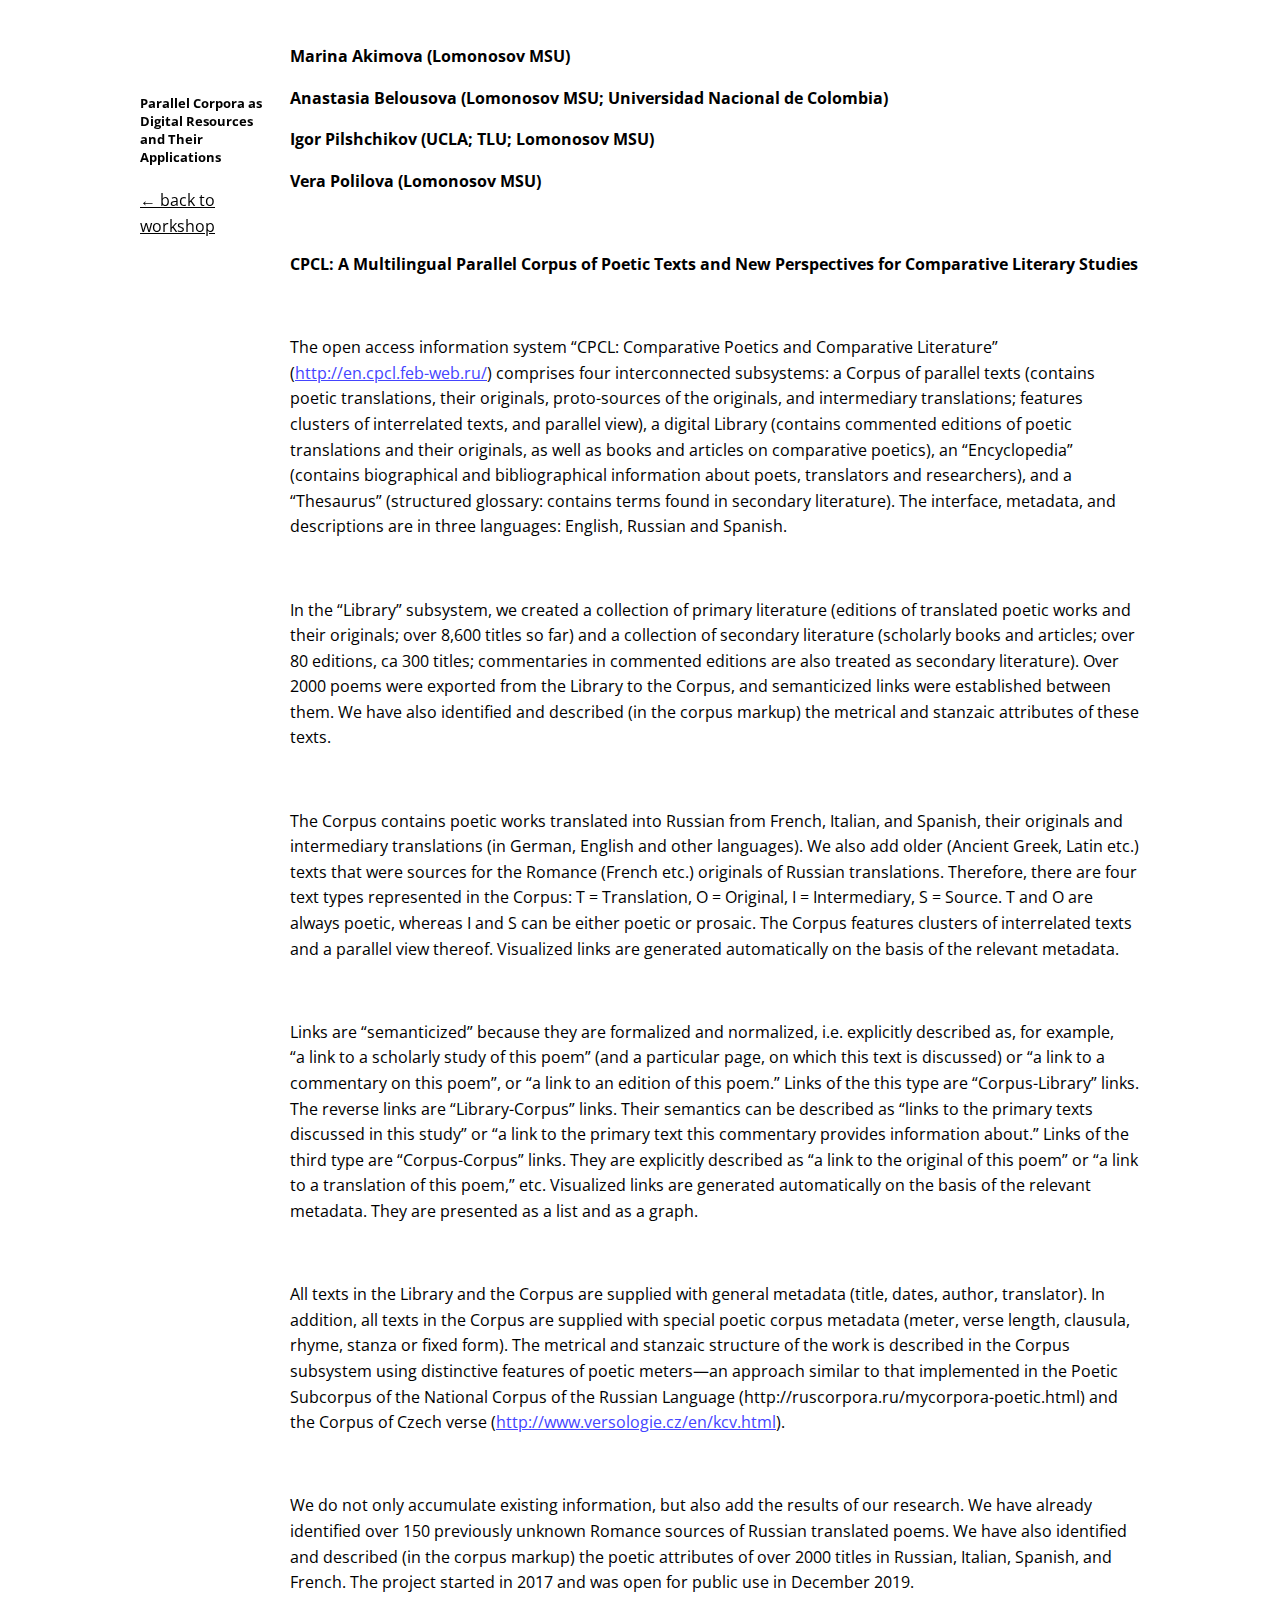
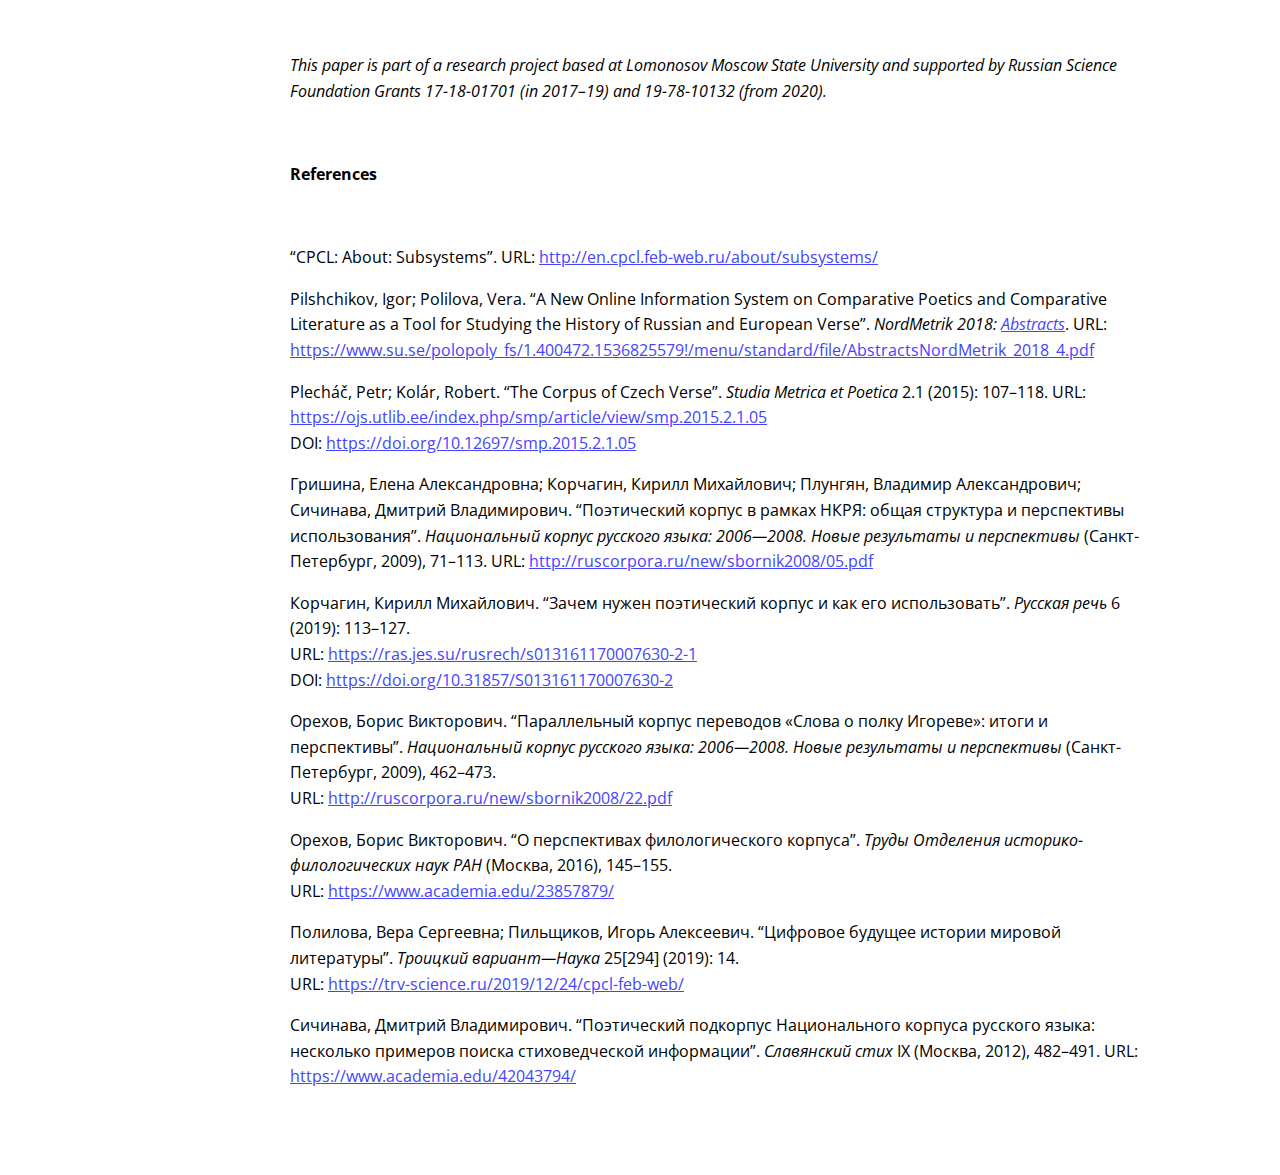
==== talks/Akimova_Belousova_Pilshchikov_Polilova.html @ 2f117783 "Schedule and misc updates" ====
<!DOCTYPE html>
<html lang="en">
<head>
	<meta charset="UTF-8">
	<title>CPCL: A Multilingual Parallel Corpus of Poetic Texts and New
		Perspectives for Comparative Literary Studies</title>
	<link rel="stylesheet" href="../style.css" />
	<link href="https://fonts.googleapis.com/css?family=Open+Sans:400,700&display=swap&subset=latin-ext" rel="stylesheet">
	<meta name="viewport" content="width=device-width, initial-scale=1">
</head>
<body>
	<div class="page">
		<div class="nav">
			<h5>
				Parallel Corpora as Digital Resources and Their Applications
			</h5>
			<ul>
				<li>
					<a href="/">&larr; back to workshop</a>
				</li>
			</ul>
		</div>
		<div class="content">
			


	
	
	
	
	

<p>
<b>Marina Akimova (Lomonosov MSU)</b></p>
<p>
<b>Anastasia Belousova (Lomonosov MSU; Universidad Nacional de
Colombia)</b></p>
<p>
<b>Igor Pilshchikov (UCLA; TLU; Lomonosov MSU)</b></p>
<p>
<b>Vera Polilova (Lomonosov MSU)</b></p>
<p><br />

</p>
<p>
<b>CPCL: A Multilingual Parallel Corpus of Poetic Texts and New
Perspectives for Comparative Literary Studies</b></p>
<p><br />

</p>
<p>The
open access information system “CPCL: Comparative Poetics and
Comparative Literature” (<a href="http://en.cpcl.feb-web.ru/">http://en.cpcl.feb-web.ru/</a>)
comprises four interconnected subsystems: a Corpus of parallel texts
(contains poetic translations, their originals, proto-sources of the
originals, and intermediary translations; features clusters of
interrelated texts, and parallel view), a digital Library (contains
commented editions of poetic translations and their originals, as
well as books and articles on comparative poetics), an “Encyclopedia”
(contains biographical and bibliographical information about poets,
translators and researchers), and a “Thesaurus” (structured
glossary: contains terms found in secondary literature). The
interface, metadata, and descriptions are in three languages:
English, Russian and Spanish. 
</p>
<p><br />

</p>
<p>In
the “Library” subsystem, we created a collection of primary
literature (editions of translated poetic works and their originals;
over 8,600 titles so far) and a collection of secondary literature
(scholarly books and articles; over 80 editions, ca 300 titles;
commentaries in commented editions are also treated as secondary
literature). Over 2000 poems were exported from the Library to the
Corpus, and semanticized links were established between them. We have
also identified and described (in the corpus markup) the metrical
and stanzaic attributes of these texts. 
</p>
<p><br />

</p>
<p>The
Corpus contains poetic works translated into Russian from French,
Italian, and Spanish, their originals and intermediary translations
(in German, English and other languages). We also add older (Ancient
Greek, Latin etc.) texts that were sources for the Romance (French
etc.) originals of Russian translations. Therefore, there are four
text types represented in the Corpus: T = Translation, O = Original,
I = Intermediary, S = Source. T and O are always poetic, whereas I
and S can be either poetic or prosaic. The Corpus features clusters
of interrelated texts and a parallel view thereof. Visualized links
are generated automatically on the basis of the relevant metadata.</p>
<p><br />

</p>
<p>Links
are “semanticized” because they are formalized and normalized,
i.e. explicitly described as, for example, “a link to a
scholarly study of this poem” (and a particular page, on which this
text is discussed) or “a link to a commentary on this poem”,
or “a link to an edition of this poem.” Links of the this
type are “Corpus-Library” links. The reverse links are
“Library-Corpus” links. Their semantics can be described as
“links to the primary texts discussed in this study” or “a link
to the primary text this commentary provides information about.”
Links of the third type are “Corpus-Corpus” links. They are
explicitly described as “a link to the original of this poem” or
“a link to a translation of this poem,” etc. Visualized links are
generated automatically on the basis of the relevant metadata. They
are presented as a list and as a graph. 
</p>
<p><br />

</p>
<p>All
texts in the Library and the Corpus are supplied with
general metadata (title, dates, author, translator). In addition, all
texts in the Corpus are supplied with special
poetic corpus metadata (meter, verse length, clausula, rhyme, stanza
or fixed form). The metrical
and stanzaic structure of the work is described in the Corpus
subsystem using distinctive features of poetic meters—an approach
similar to that implemented in the Poetic Subcorpus of the National
Corpus of the Russian Language
(http://ruscorpora.ru/mycorpora-poetic.html)
and the Corpus of Czech verse (<a href="http://www.versologie.cz/en/kcv.html">http://www.versologie.cz/en/kcv.html</a>).</p>
<p><br />

</p>
<p>We
do not only accumulate existing information, but also add the results
of our research. We have already identified over 150 previously
unknown Romance sources of Russian translated poems. We have also
identified and described (in the corpus markup) the poetic attributes
of over 2000 titles in Russian, Italian, Spanish, and French. The
project started in 2017 and was open for public use in December 2019.</p>
<p><br />

</p>
<p><i>This
paper is part of a research project based at </i><i>Lomonosov</i><i>
Moscow State University and supported by Russian Science Foundation
Grants 17-18-01701 (in 2017–19) and 19-78-10132 (from 2020).</i></p>
<p><br />

</p>
<p><b>References</b></p>
<p><br />

</p>
<p>“CPCL:
About: Subsystems”. URL:
<a href="http://en.cpcl.feb-web.ru/about/subsystems/">http://en.cpcl.feb-web.ru/about/subsystems/</a></p>
<p>
Pilshchikov, Igor; Polilova, Vera. “A New
Online Information System on Comparative Poetics and Comparative
Literature as a Tool for Studying the History of Russian and European
Verse”. <i>NordMetrik
</i><i>2018</i><i>:</i><i>
<a href="https://istina.ipmnet.ru/collections/162113944/">Abstracts</a></i>.
URL:<i>
</i><a href="https://www.su.se/polopoly_fs/1.400472.1536825579!/menu/standard/file/AbstractsNordMetrik_2018_4.pdf">https://www.su.se/polopoly_fs/1.400472.1536825579!/menu/standard/file/AbstractsNordMetrik_2018_4.pdf</a></p>
<p>
Plecháč, Petr; Kolár, Robert. “The
Corpus of Czech Verse”. <i>Studia
Metrica et Poetica</i> 2.1 (2015): 107–118. URL:
<a href="https://ojs.utlib.ee/index.php/smp/article/view/smp.2015.2.1.05">https://ojs.utlib.ee/index.php/smp/article/view/smp.2015.2.1.05</a>
<br />
DOI: <a href="https://doi.org/10.12697/smp.2015.2.1.05">https://doi.org/10.12697/smp.2015.2.1.05</a></p>
<p>
Гришина, Елена Александровна;
Корчагин, Кирилл Михайлович; Плунгян,
Владимир Александрович; Сичинава,
Дмитрий Владимирович. “Поэтический
корпус в рамках НКРЯ: общая структура
и перспективы использования”.
<i>Национальный корпус
русского языка: 2006—2008. Новые результаты
и перспективы</i> (Санкт-Петербург,
2009), 71–113. URL:
<a href="http://ruscorpora.ru/new/sbornik2008/05.pdf">http://ruscorpora.ru/new/sbornik2008/05.pdf</a></p>
<p>
Корчагин, Кирилл Михайлович.
“Зачем нужен поэтический
корпус и как его использовать”.
<i>Русская речь</i>
6 (2019): 113–127. <br />
URL:
<a href="https://ras.jes.su/rusrech/s013161170007630-2-1">https://ras.jes.su/rusrech/s013161170007630-2-1</a><br />
DOI:
<a href="https://doi.org/10.31857/S013161170007630-2">https://doi.org/10.31857/S013161170007630-2</a></p>
<p>
Орехов, Борис Викторович.
“Параллельный корпус
переводов «Слова о полку Игореве»: итоги
и перспективы”. <i>Национальный
корпус русского языка: 2006—2008. Новые
результаты и перспективы</i>
(Санкт-Петербург, 2009), 462–473.
<br />
URL:
<a href="http://ruscorpora.ru/new/sbornik2008/22.pdf">http://ruscorpora.ru/new/sbornik2008/22.pdf</a></p>
<p>
Орехов, Борис Викторович. “О
перспективах филологического корпуса”.
<i>Труды Отделения
историко-филологических наук РАН</i>
(Москва, 2016),
145–155. <br />
URL:
<a href="https://www.academia.edu/23857879/">https://www.academia.edu/23857879/</a></p>
<p>
Полилова, Вера Сергеевна;
Пильщиков, Игорь Алексеевич. “Цифровое
будущее истории мировой литературы”.
<i>Троицкий вариант—Наука</i>
25[294] (2019):
14. <br />
URL:
<a href="https://trv-science.ru/2019/12/24/cpcl-feb-web/">https://trv-science.ru/2019/12/24/cpcl-feb-web/</a></p>
<p>
Сичинава,
Дмитрий Владимирович. “Поэтический
подкорпус Национального корпуса русского
языка: несколько примеров поиска
стиховедческой информации”.
<i>Славянский стих</i>
IX (Москва, 2012), 482–491. URL:
<a href="https://www.academia.edu/42043794/">https://www.academia.edu/42043794/</a></p>
<p>
<br />

</p>



		</div>
	</div>
</body>
</html>
---- style.css ----
body {
	font-family: 'Open Sans', sans-serif;
	padding: 20px;
	font-size: 16px;
}

section {
	padding-top: 50px;
}
section > *:first-child {
	margin-top: 0;
}
p, li {
	line-height: 1.6em;
}
a {
	color: #4444ff;
}
li {
	margin: 0.5em 0;
}
img {
	max-width: 100%;
}

td {
	padding: 4px;
}

.page {
	max-width: 1000px;
	margin: 0 auto;
}

.where {
	font-size: 120%;
}

.nav {
	position: fixed;
	width: 140px;
	padding-top: 50px;
}
.nav ul, .nav li {
	list-style: none;
	padding: 0;
}
.nav ul {
	margin: 0;
}
.nav li {
	margin: 8px 0;
}
.nav a {
	color: black;
}
.nav h5 {
	margin-top: 0;
}

.break td {
	padding-top: 16px;
}

.content {
	padding-left: 150px; 
}

.schedule table td:first-child {
	white-space: nowrap;
}

@media (max-width: 500px) {
	body {
		font-size: 14px;
	}
	.nav {
		padding: 0;
		top: 0;
		left: 0;
		right: 0;
		width: 100%;
		background: white;
		border-bottom: 1px solid #ccc;
	}
	.nav ul {
		display: flex;
		flex-wrap: wrap;
	}
	.nav li {
		margin: 6px;
		font-size: 12px;
	}
	.nav h5 {
		display: none;
	}
	.content {
		padding-left: 0;
	}
}
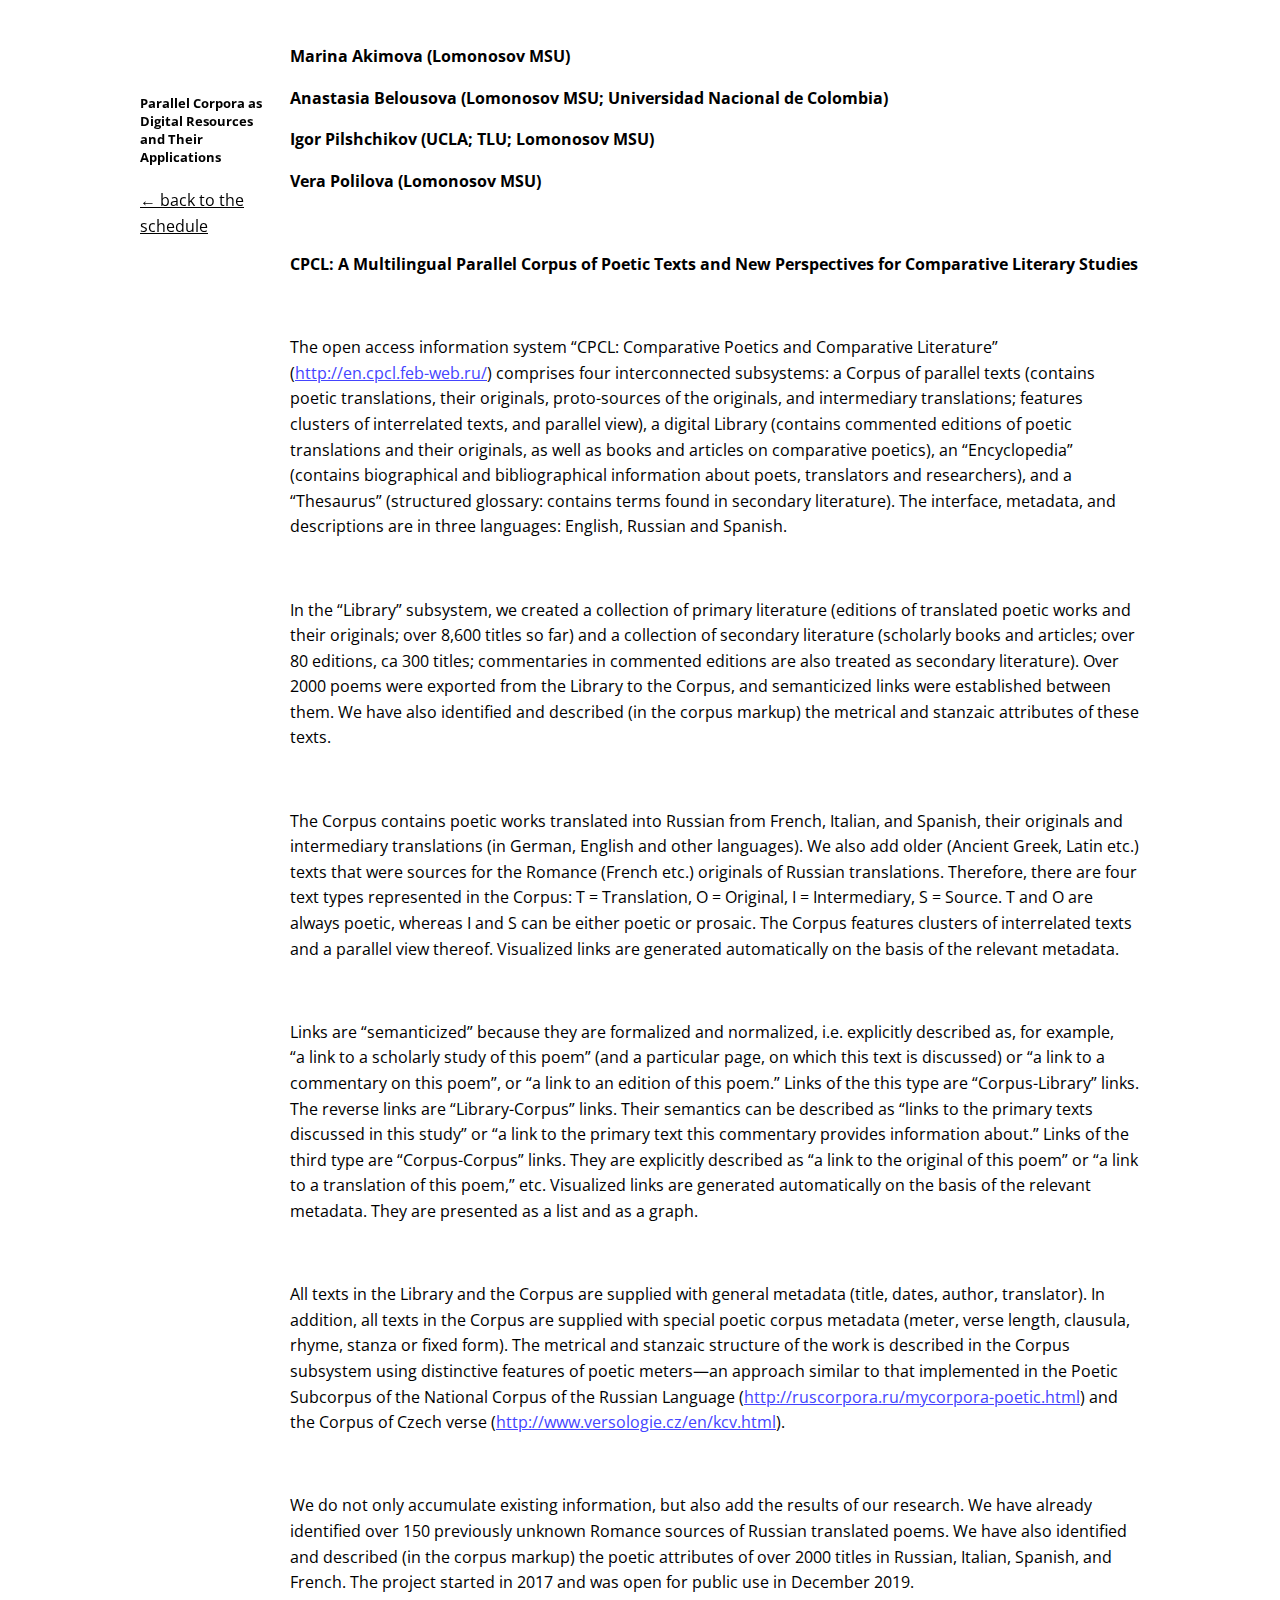
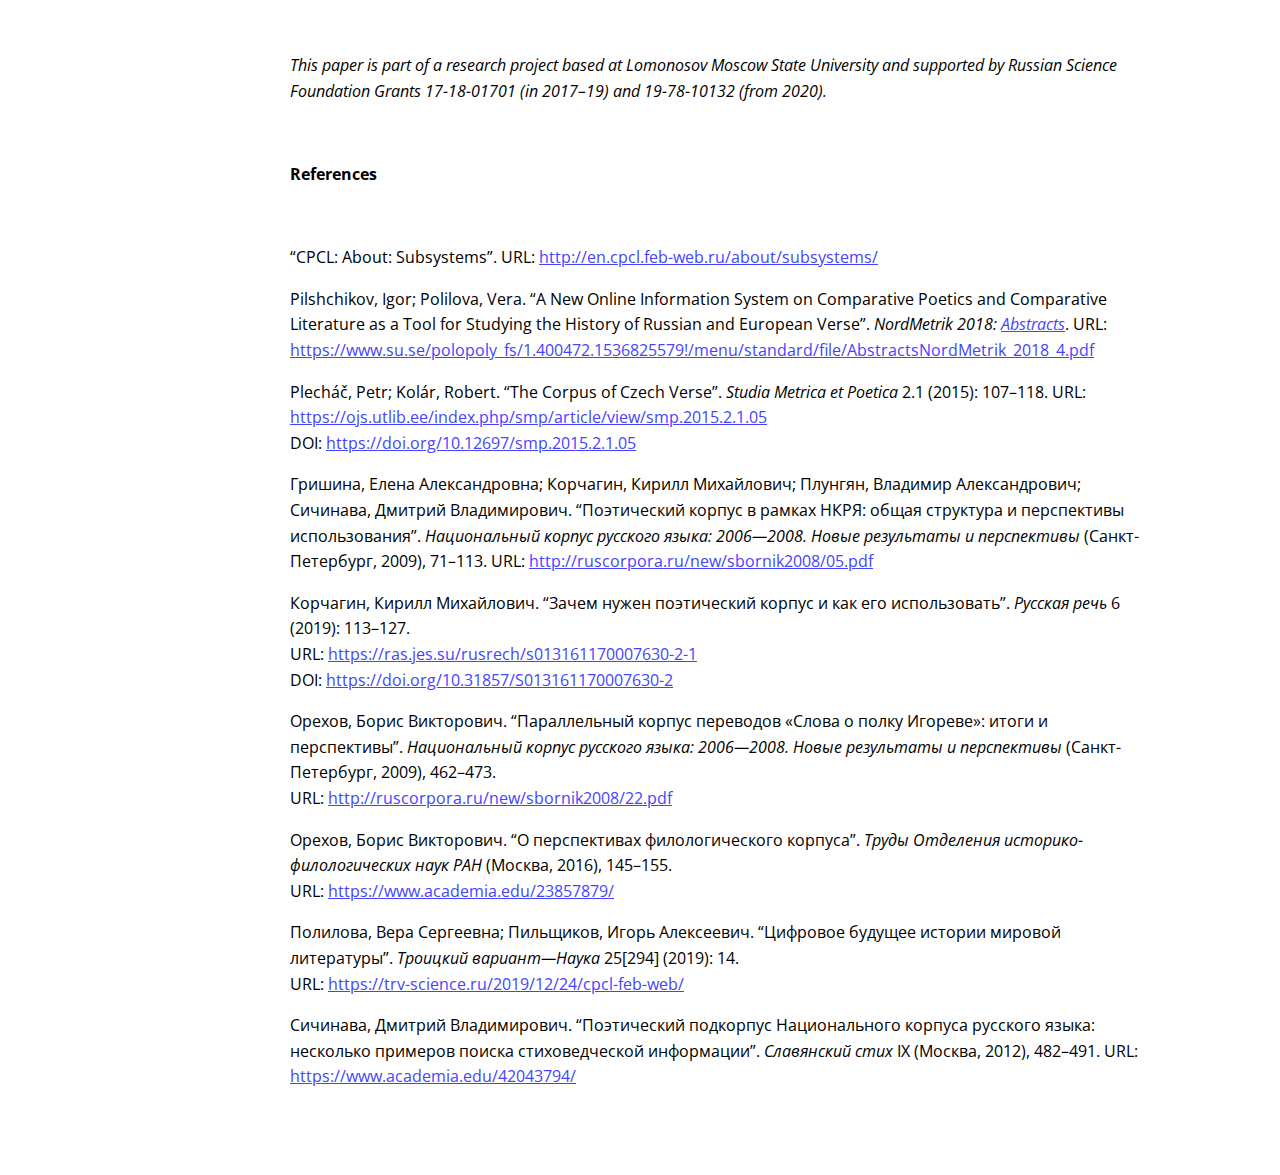
==== commit d4aade7c: "typos fixed" ====
--- a/talks/Akimova_Belousova_Pilshchikov_Polilova.html
+++ b/talks/Akimova_Belousova_Pilshchikov_Polilova.html
@@ -16,7 +16,7 @@
 			</h5>
 			<ul>
 				<li>
-					<a href="/">&larr; back to workshop</a>
+					<a href="/">&larr; back to the schedule</a>
 				</li>
 			</ul>
 		</div>
@@ -123,7 +123,7 @@
 subsystem using distinctive features of poetic meters—an approach
 similar to that implemented in the Poetic Subcorpus of the National
 Corpus of the Russian Language
-(http://ruscorpora.ru/mycorpora-poetic.html)
+(<a href="http://ruscorpora.ru/mycorpora-poetic.html">http://ruscorpora.ru/mycorpora-poetic.html</a>)
 and the Corpus of Czech verse (<a href="http://www.versologie.cz/en/kcv.html">http://www.versologie.cz/en/kcv.html</a>).</p>
 <p><br />
 
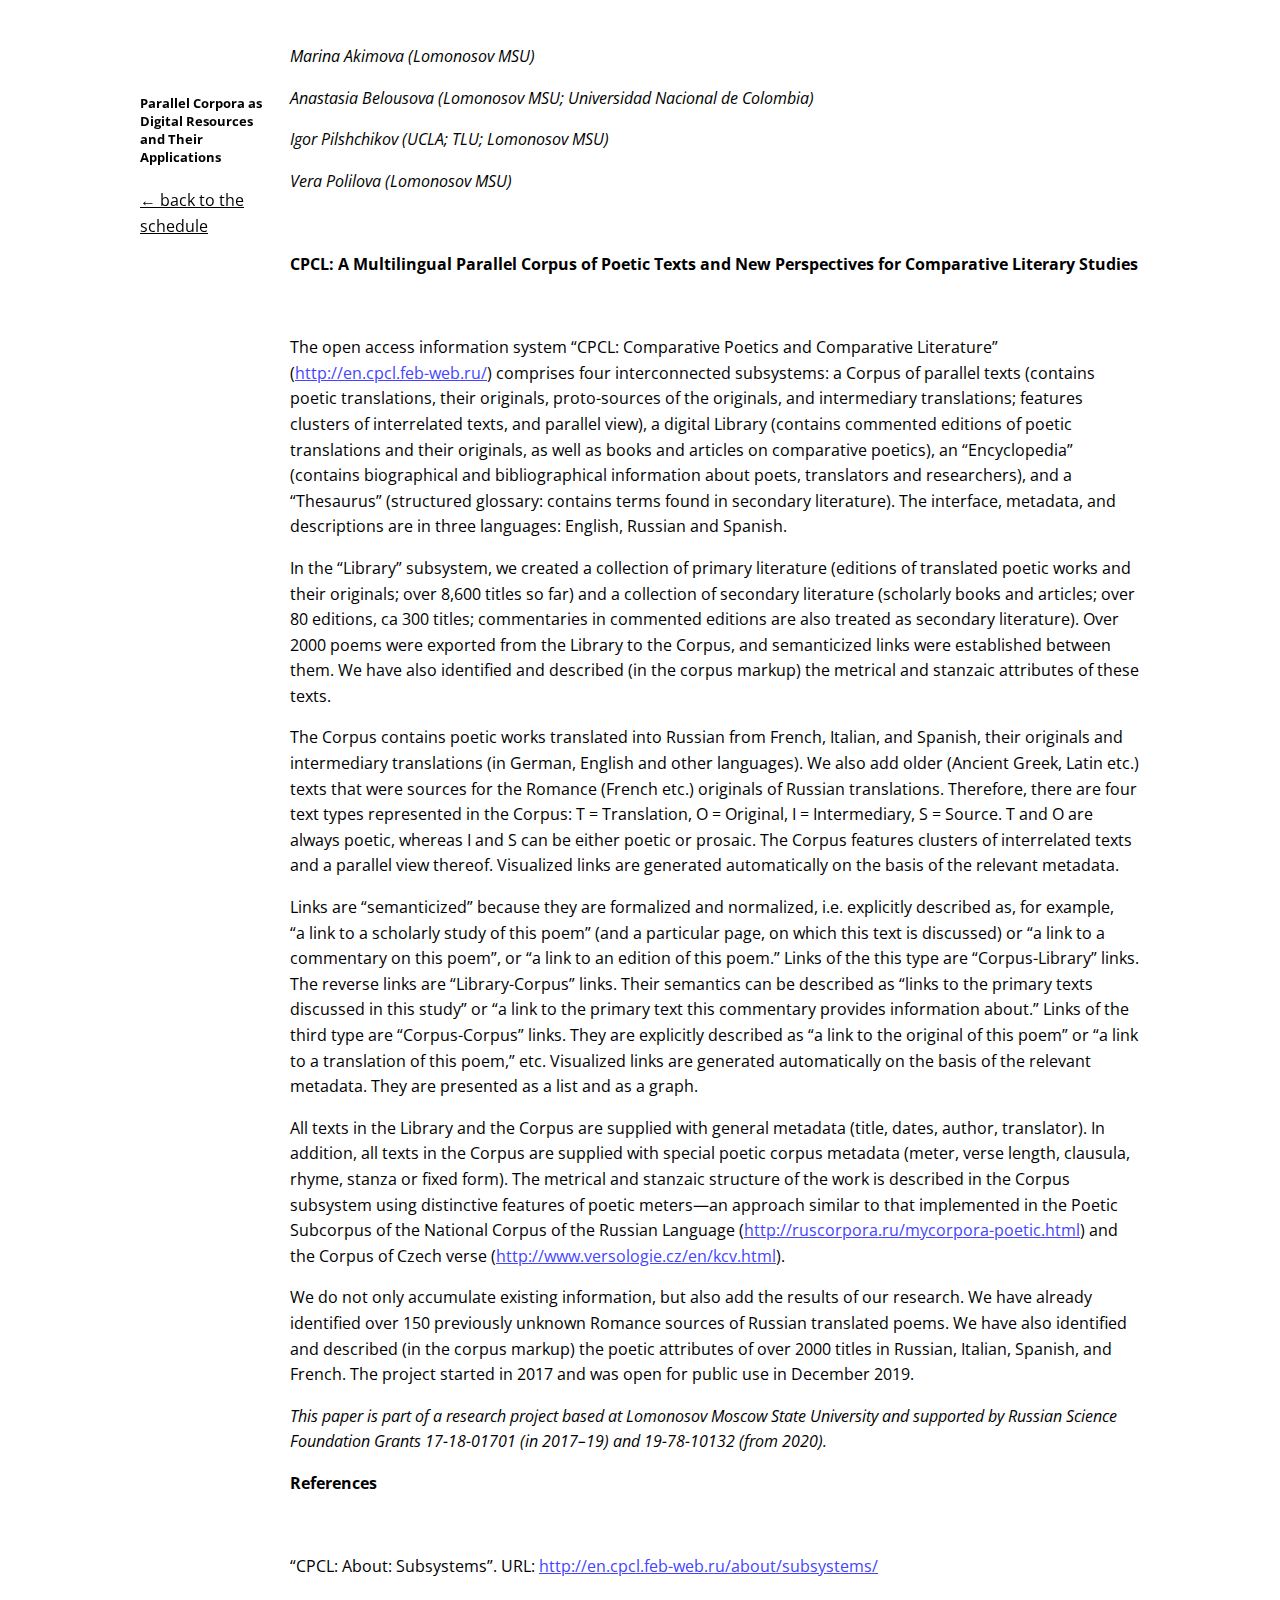
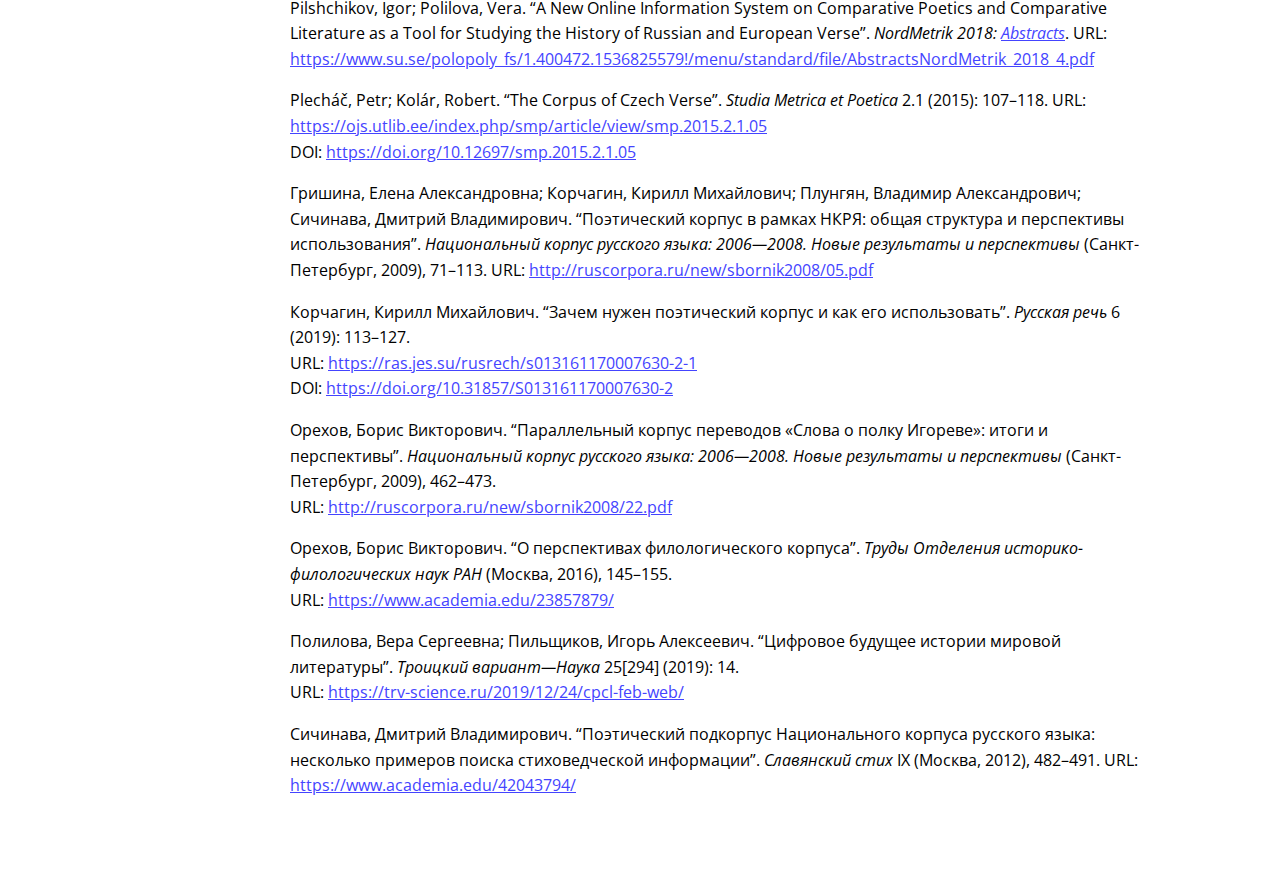
==== commit d02a8940: "typos fixed" ====
--- a/talks/Akimova_Belousova_Pilshchikov_Polilova.html
+++ b/talks/Akimova_Belousova_Pilshchikov_Polilova.html
@@ -31,14 +31,14 @@
 	
 
 <p>
-<b>Marina Akimova (Lomonosov MSU)</b></p>
-<p>
-<b>Anastasia Belousova (Lomonosov MSU; Universidad Nacional de
-Colombia)</b></p>
-<p>
-<b>Igor Pilshchikov (UCLA; TLU; Lomonosov MSU)</b></p>
-<p>
-<b>Vera Polilova (Lomonosov MSU)</b></p>
+<i>Marina Akimova (Lomonosov MSU)</i></p>
+<p>
+<i>Anastasia Belousova (Lomonosov MSU; Universidad Nacional de
+Colombia)</i></p>
+<p>
+<i>Igor Pilshchikov (UCLA; TLU; Lomonosov MSU)</i></p>
+<p>
+<i>Vera Polilova (Lomonosov MSU)</i></p>
 <p><br />
 
 </p>
@@ -63,9 +63,7 @@
 interface, metadata, and descriptions are in three languages:
 English, Russian and Spanish. 
 </p>
-<p><br />
-
-</p>
+
 <p>In
 the “Library” subsystem, we created a collection of primary
 literature (editions of translated poetic works and their originals;
@@ -77,9 +75,7 @@
 also identified and described (in the corpus markup) the metrical
 and stanzaic attributes of these texts. 
 </p>
-<p><br />
-
-</p>
+
 <p>The
 Corpus contains poetic works translated into Russian from French,
 Italian, and Spanish, their originals and intermediary translations
@@ -91,9 +87,8 @@
 and S can be either poetic or prosaic. The Corpus features clusters
 of interrelated texts and a parallel view thereof. Visualized links
 are generated automatically on the basis of the relevant metadata.</p>
-<p><br />
-
-</p>
+
+
 <p>Links
 are “semanticized” because they are formalized and normalized,
 i.e. explicitly described as, for example, “a link to a
@@ -110,9 +105,7 @@
 generated automatically on the basis of the relevant metadata. They
 are presented as a list and as a graph. 
 </p>
-<p><br />
-
-</p>
+
 <p>All
 texts in the Library and the Corpus are supplied with
 general metadata (title, dates, author, translator). In addition, all
@@ -125,9 +118,7 @@
 Corpus of the Russian Language
 (<a href="http://ruscorpora.ru/mycorpora-poetic.html">http://ruscorpora.ru/mycorpora-poetic.html</a>)
 and the Corpus of Czech verse (<a href="http://www.versologie.cz/en/kcv.html">http://www.versologie.cz/en/kcv.html</a>).</p>
-<p><br />
-
-</p>
+
 <p>We
 do not only accumulate existing information, but also add the results
 of our research. We have already identified over 150 previously
@@ -135,20 +126,16 @@
 identified and described (in the corpus markup) the poetic attributes
 of over 2000 titles in Russian, Italian, Spanish, and French. The
 project started in 2017 and was open for public use in December 2019.</p>
-<p><br />
-
-</p>
+
 <p><i>This
 paper is part of a research project based at </i><i>Lomonosov</i><i>
 Moscow State University and supported by Russian Science Foundation
 Grants 17-18-01701 (in 2017–19) and 19-78-10132 (from 2020).</i></p>
-<p><br />
 
 </p>
 <p><b>References</b></p>
 <p><br />
 
-</p>
 <p>“CPCL:
 About: Subsystems”. URL:
 <a href="http://en.cpcl.feb-web.ru/about/subsystems/">http://en.cpcl.feb-web.ru/about/subsystems/</a></p>
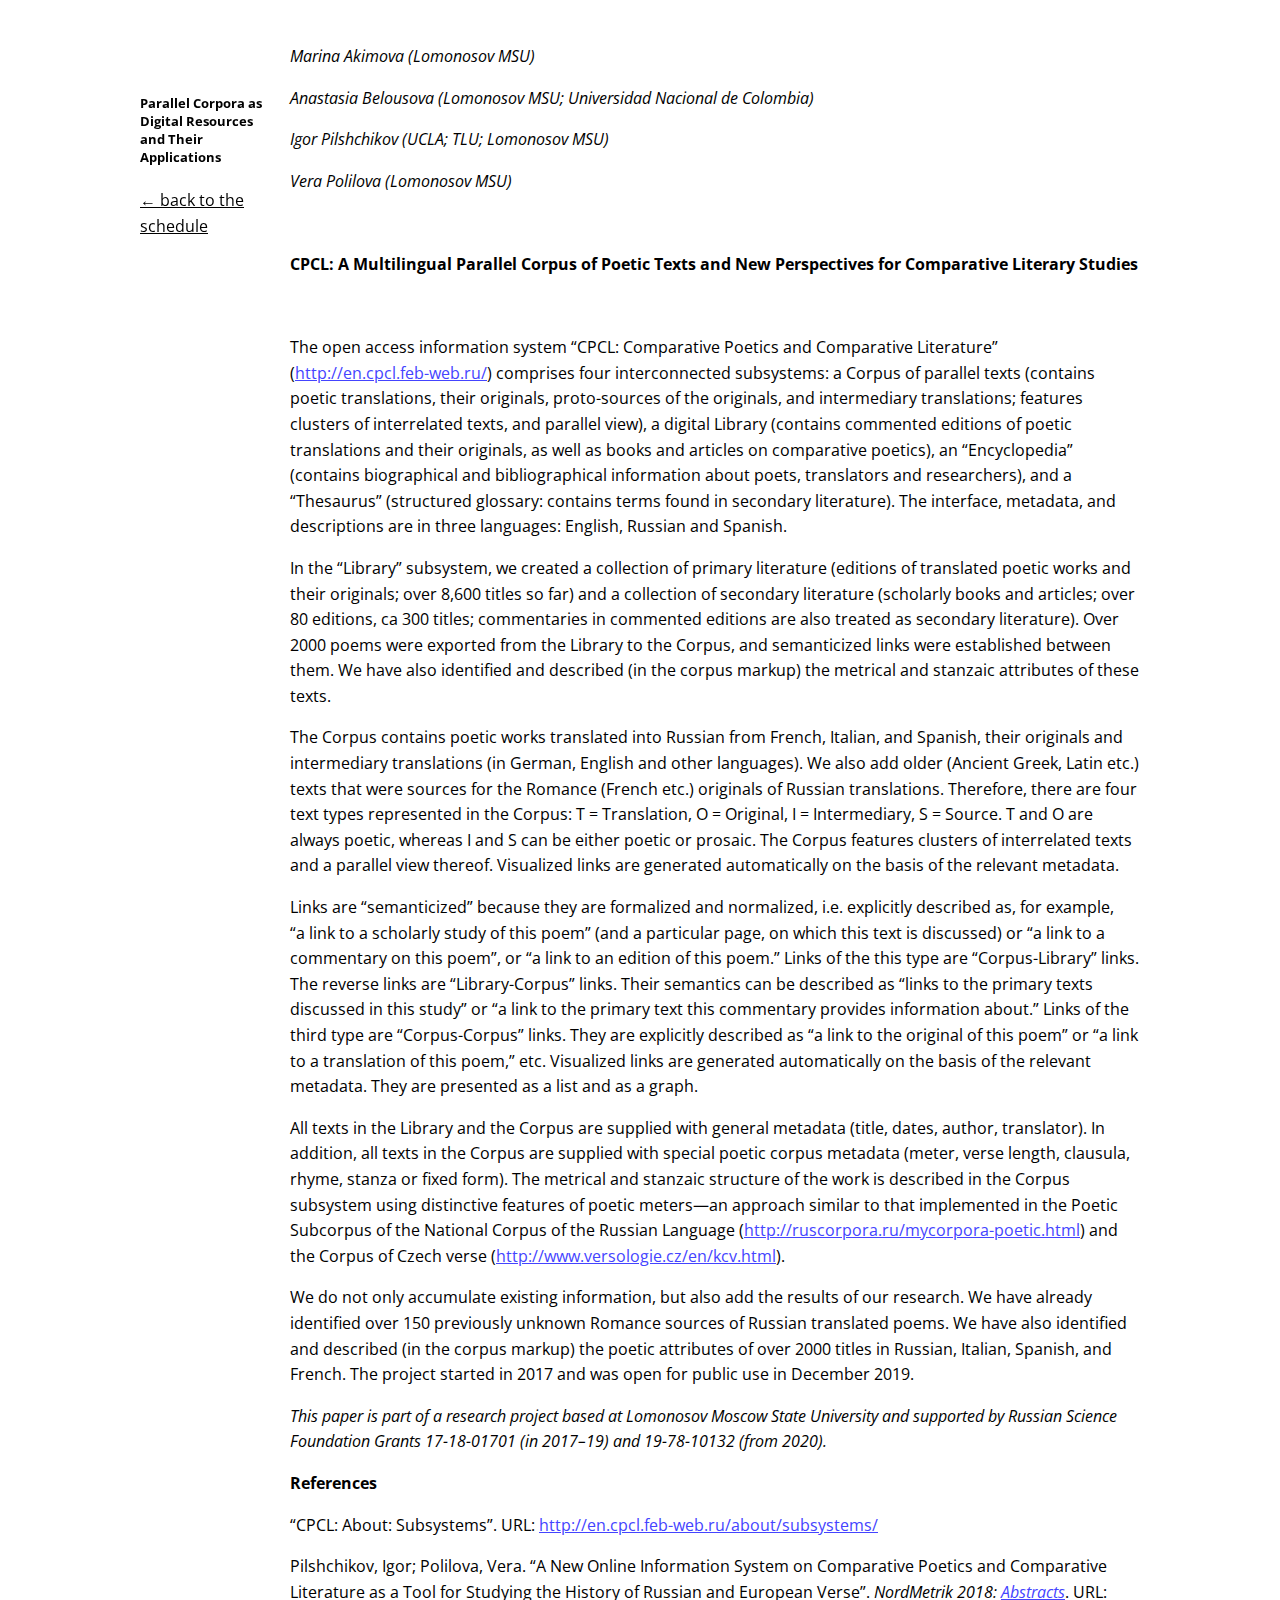
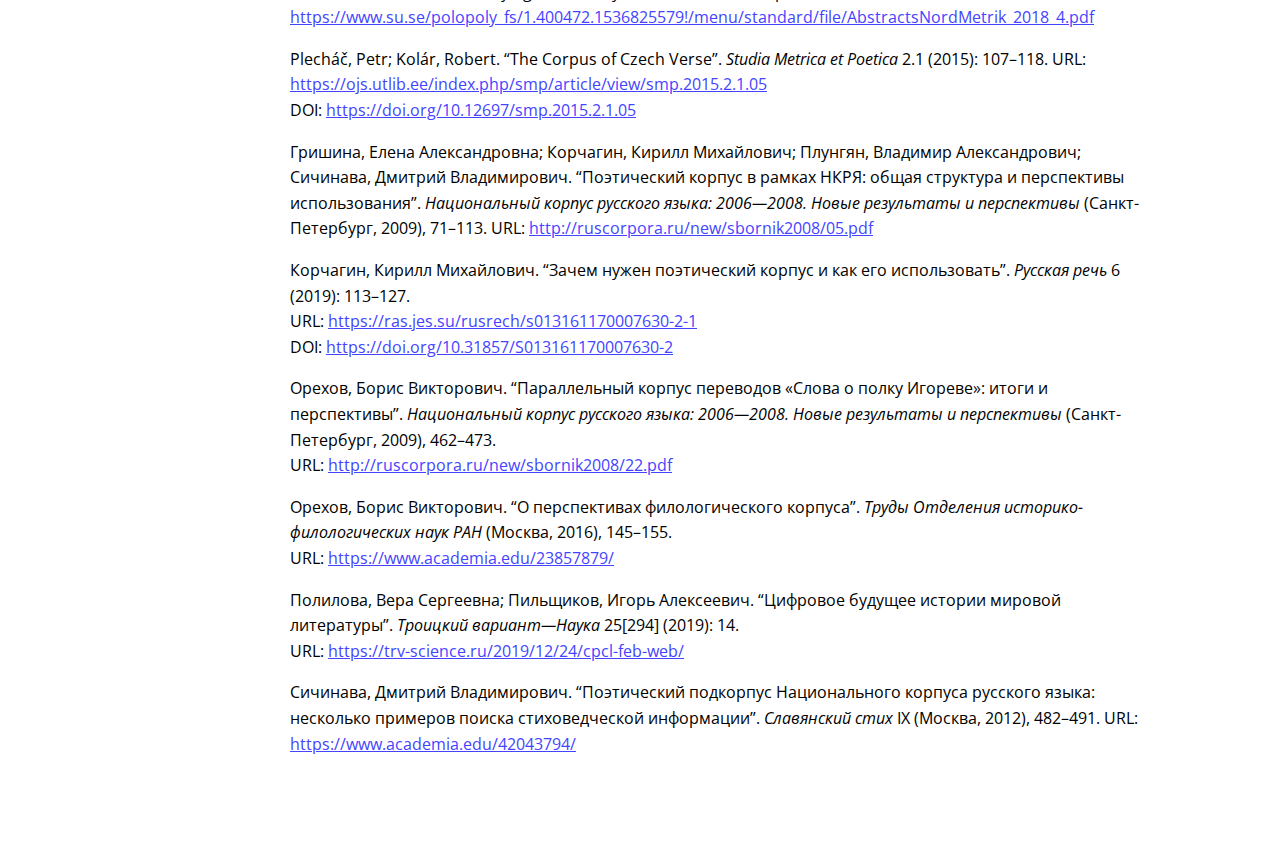
==== commit e6bd4290: "the schedule updated" ====
--- a/talks/Akimova_Belousova_Pilshchikov_Polilova.html
+++ b/talks/Akimova_Belousova_Pilshchikov_Polilova.html
@@ -134,7 +134,7 @@
 
 </p>
 <p><b>References</b></p>
-<p><br />
+
 
 <p>“CPCL:
 About: Subsystems”. URL:
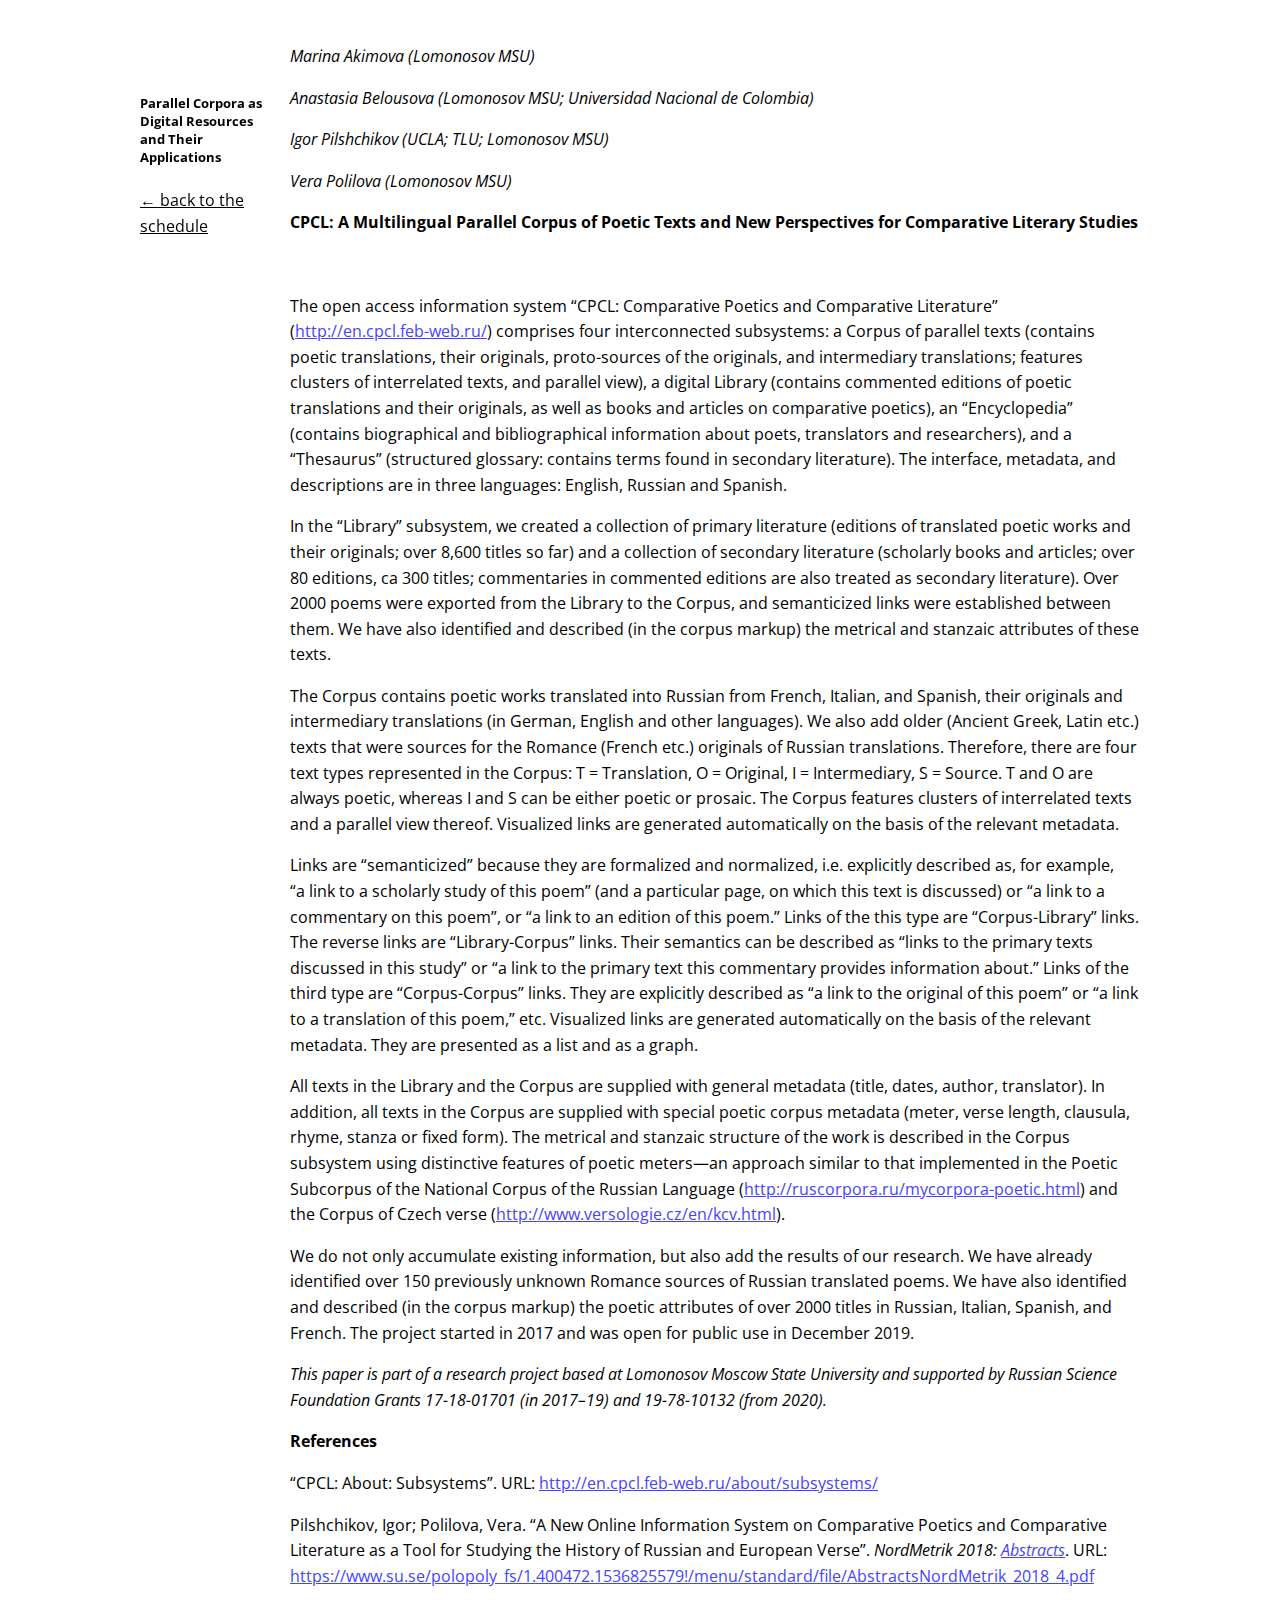
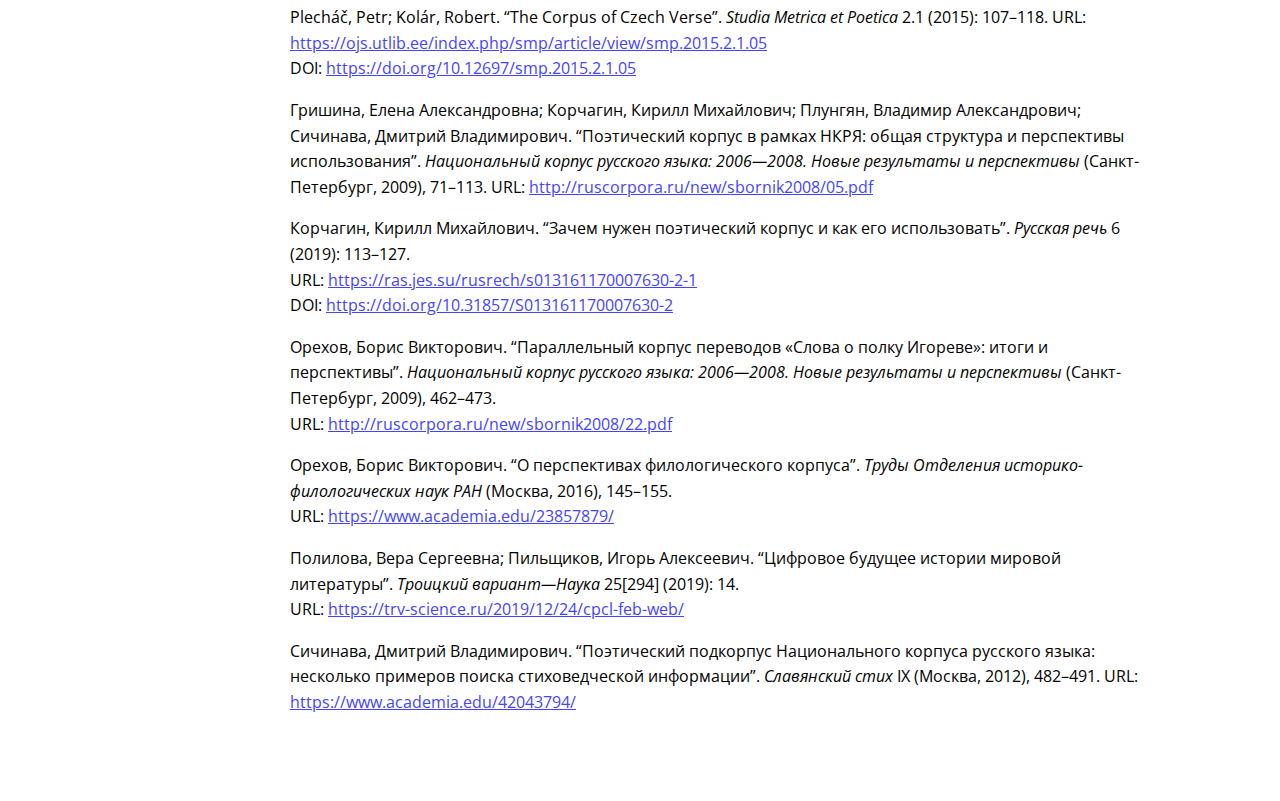
==== commit 9bc16eb5: "final changes" ====
--- a/talks/Akimova_Belousova_Pilshchikov_Polilova.html
+++ b/talks/Akimova_Belousova_Pilshchikov_Polilova.html
@@ -38,10 +38,8 @@
 <p>
 <i>Igor Pilshchikov (UCLA; TLU; Lomonosov MSU)</i></p>
 <p>
-<i>Vera Polilova (Lomonosov MSU)</i></p>
-<p><br />
-
-</p>
+<i>Vera Polilova (Lomonosov MSU)</i>
+
 <p>
 <b>CPCL: A Multilingual Parallel Corpus of Poetic Texts and New
 Perspectives for Comparative Literary Studies</b></p>
